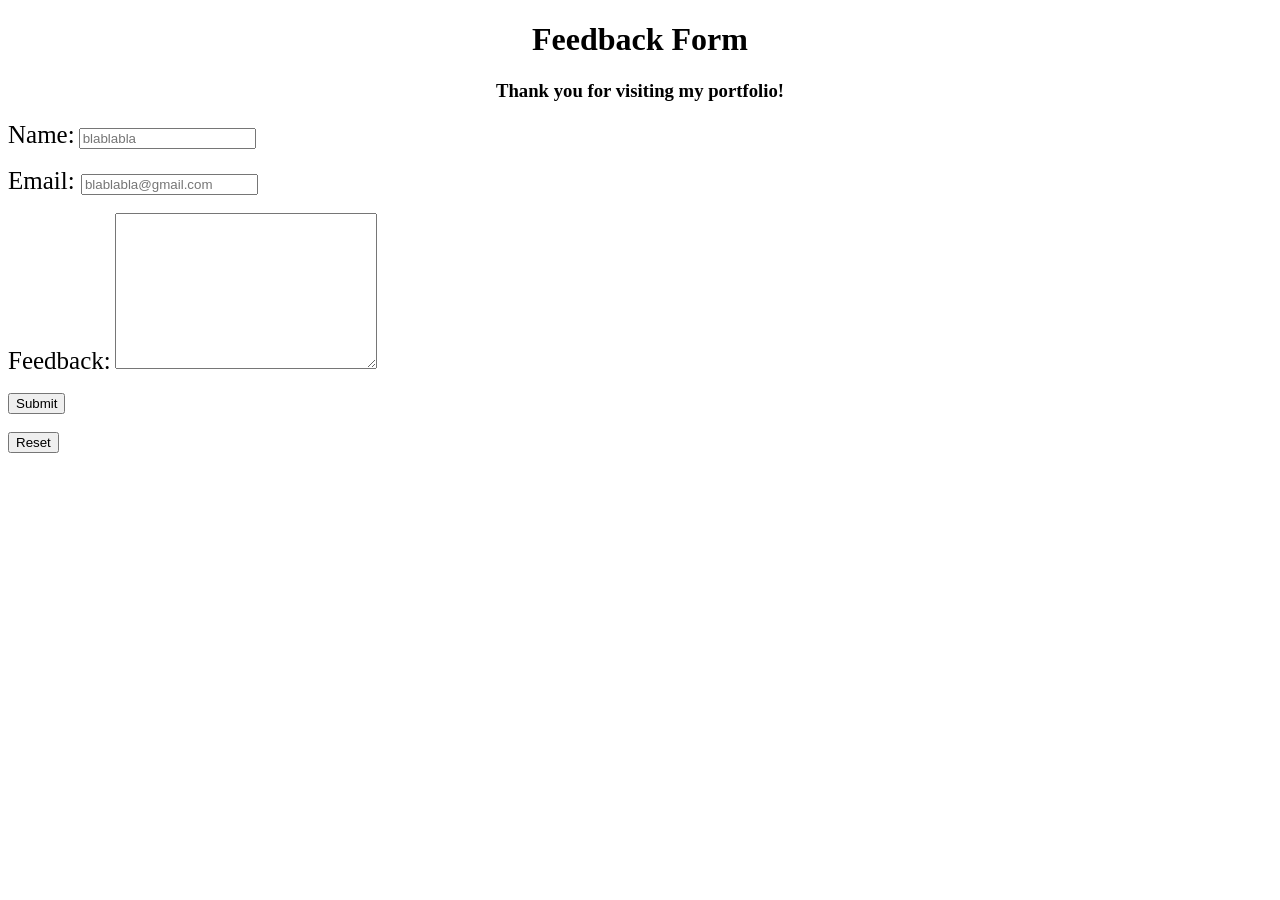
==== Projects/Html-portfolio -Day-3/feedback.html @ ed744be9 "initial commit" ====
<!DOCTYPE html>
<html lang="en">
<head>
    <meta charset="UTF-8">
    <meta name="viewport" content="width=device-width, initial-scale=1.0">
    <title>feedback</title>
</head>
<body>
    <header><h1 style="text-align: center;">Feedback Form</h1>
    <h3 style="text-align: center;">Thank you for visiting my portfolio!</h3>
    </header>
    <form action="Thankyou.html">
        <label style="font-size: 25px;" for="Name">Name:</label>
        <input type="text" id="Name" placeholder="blablabla" maxlength="20" required>
        <br><br>
        <label style="font-size: 25px;" for="Email">Email:
        </label>
        <input type="Email" id="Email" placeholder="blablabla@gmail.com" required>
<br><br>
        <label style="font-size: 25px;" for="Feedback">Feedback:</label>
        <textarea id="Feedback" rows="10" cols="30" required></textarea><br><br>
<input type="Submit"><br><br>
<input type="reset"><br>
    </form>
</body>
</html>
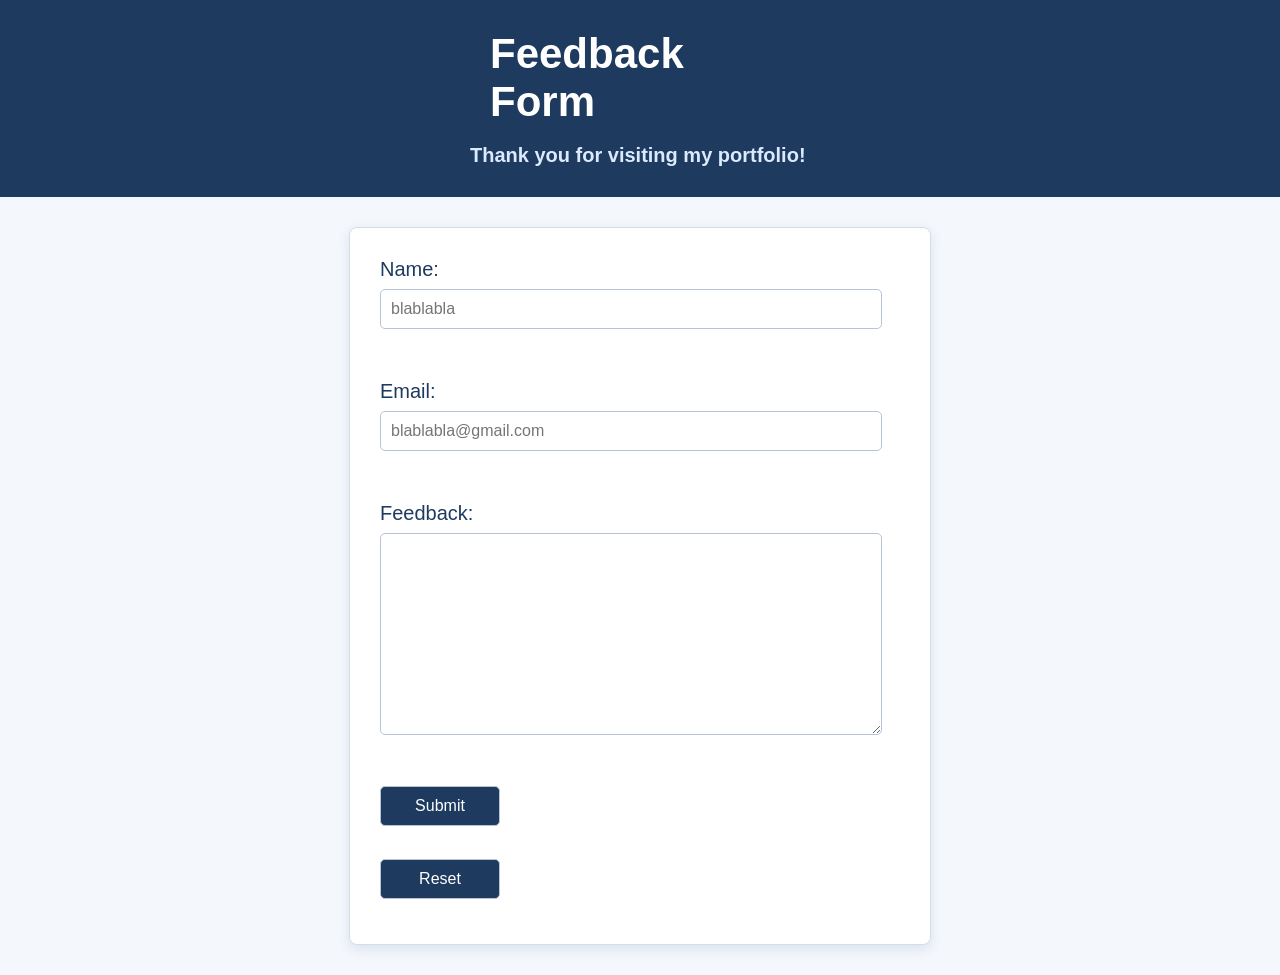
==== commit b49025e5: "Updated Day 4 & Day 5 Progress" ====
--- a/Projects/Html-portfolio -Day-3/feedback.html
+++ b/Projects/Html-portfolio -Day-3/feedback.html
@@ -4,23 +4,24 @@
     <meta charset="UTF-8">
     <meta name="viewport" content="width=device-width, initial-scale=1.0">
     <title>feedback</title>
+    <link rel="stylesheet" href="style.css">
 </head>
 <body>
-    <header><h1 style="text-align: center;">Feedback Form</h1>
-    <h3 style="text-align: center;">Thank you for visiting my portfolio!</h3>
+    <header><h1>Feedback Form</h1>
+    <h3>Thank you for visiting my portfolio!</h3>
     </header>
     <form action="Thankyou.html">
-        <label style="font-size: 25px;" for="Name">Name:</label>
+        <label for="Name">Name:</label>
         <input type="text" id="Name" placeholder="blablabla" maxlength="20" required>
         <br><br>
-        <label style="font-size: 25px;" for="Email">Email:
+        <label for="Email">Email:
         </label>
         <input type="Email" id="Email" placeholder="blablabla@gmail.com" required>
 <br><br>
-        <label style="font-size: 25px;" for="Feedback">Feedback:</label>
+        <label for="Feedback">Feedback:</label>
         <textarea id="Feedback" rows="10" cols="30" required></textarea><br><br>
 <input type="Submit"><br><br>
 <input type="reset"><br>
     </form>
 </body>
-</html>+</html>
--- a/Projects/Html-portfolio -Day-3/style.css
+++ b/Projects/Html-portfolio -Day-3/style.css
@@ -0,0 +1,241 @@
+body {
+    background-color: #f4f7fb;
+    color: #1f2937;
+    font-family: Arial, Helvetica, sans-serif;
+    margin: 0;
+    padding: 0;
+}
+
+header {
+    background-color: #1e3a5f;
+    color: white;
+    padding: 30px;
+}
+
+h1 {
+    font-size: 42px;
+    width: 300px;
+    margin: 0 auto 18px auto;
+}
+
+h3 {
+    color: #1e3a5f;
+    font-size: 24px;
+    margin: 25px 0 12px 0;
+}
+
+header h3 {
+    color: #dbeafe;
+    font-size: 20px;
+    width: 340px;
+    margin: 0 auto;
+}
+
+nav {
+    background-color: white;
+    width: 850px;
+    margin: 18px auto 0 auto;
+    padding: 12px 30px;
+    border: 1px solid #d6dde8;
+    border-radius: 8px;
+    box-shadow: 0 4px 12px #d9e2ef;
+}
+
+nav a {
+    display: inline-block;
+    background-color: #f4f7fb;
+    color: #1e3a5f;
+    font-size: 16px;
+    width: 150px;
+    margin: 0 8px;
+    padding: 10px 12px;
+    border: 1px solid #d6dde8;
+    border-radius: 6px;
+}
+
+main {
+    background-color: white;
+    width: 850px;
+    margin: 30px auto;
+    padding: 30px;
+    border: 1px solid #d6dde8;
+    border-radius: 8px;
+    box-shadow: 0 4px 12px #d9e2ef;
+}
+
+p {
+    font-size: 18px;
+    margin: 0 0 18px 0;
+}
+
+hr {
+    border: 0;
+    height: 1px;
+    background-color: #d6dde8;
+    margin: 24px 0;
+}
+
+dt {
+    font-size: 18px;
+    margin-top: 12px;
+}
+
+dd {
+    font-size: 17px;
+    margin-left: 25px;
+    margin-bottom: 8px;
+}
+
+ul,
+ol {
+    margin-top: 10px;
+    margin-bottom: 10px;
+    padding-left: 28px;
+    
+}
+
+li {
+    font-size: 17px;
+    margin-bottom: 8px;
+}
+
+.profile-photo {
+    display: block;
+    width: 110px;
+    height: 110px;
+    margin: 0 auto 18px auto;
+    border: 4px solid white;
+    border-radius: 60px;
+    box-shadow: 0 4px 12px #16304f;
+}
+
+.skill-list {
+    padding-left: 0;
+}
+
+.skill-list li {
+    display: inline-block;
+    background-color: #f4f7fb;
+    color: #1e3a5f;
+    width: 145px;
+    margin: 8px;
+    padding: 12px;
+    border: 1px solid #c8d3e3;
+    border-radius: 6px;
+}
+
+.project-list {
+    padding-left: 0;
+}
+
+.project-list li {
+    display: block;
+    background-color: #f8fafc;
+    margin: 16px 0;
+    padding: 20px;
+    border: 1px solid #d6dde8;
+    border-radius: 8px;
+}
+
+h4 {
+    color: #1e3a5f;
+    font-size: 20px;
+    margin: 0 0 12px 0;
+}
+
+.project-list p {
+    font-size: 16px;
+    margin: 0 0 10px 0;
+}
+
+.contact-section {
+    background-color: #f8fafc;
+    padding: 20px;
+    border: 1px solid #d6dde8;
+    border-radius: 8px;
+}
+
+.contact-section p {
+    font-size: 17px;
+    margin: 0 0 12px 0;
+}
+
+.contact-section a {
+    display: inline-block;
+    background-color: white;
+    width: 220px;
+    margin: 0 0 0 8px;
+    padding: 8px;
+    border: 1px solid #d6dde8;
+}
+
+footer {
+    background-color: #1e3a5f;
+    color: white;
+    padding: 25px;
+}
+
+footer p {
+    font-size: 16px;
+    width: 260px;
+    margin: 0 auto 18px auto;
+}
+
+a {
+    display: block;
+    background-color: white;
+    color: #1e3a5f;
+    font-size: 16px;
+    width: 150px;
+    margin: 0 auto;
+    padding: 10px 18px;
+    border: 1px solid white;
+    border-radius: 6px;
+}
+
+form {
+    background-color: white;
+    width: 520px;
+    margin: 30px auto;
+    padding: 30px;
+    border: 1px solid #d6dde8;
+    border-radius: 8px;
+    box-shadow: 0 4px 12px #d9e2ef;
+}
+
+label {
+    display: block;
+    color: #1e3a5f;
+    font-size: 20px;
+    margin-bottom: 8px;
+}
+
+input,
+textarea {
+    display: block;
+    width: 480px;
+    padding: 10px;
+    border: 1px solid #b8c4d6;
+    border-radius: 5px;
+    font-size: 16px;
+    font-family: Arial, Helvetica, sans-serif;
+    margin-bottom: 15px;
+}
+
+input[type="submit"],
+input[type="reset"] {
+    display: inline-block;
+    width: 120px;
+    background-color: #1e3a5f;
+    color: white;
+    margin-right: 10px;
+}
+
+img {
+    display: block;
+    width: 850px;
+    height: auto;
+    margin: 30px auto;
+    border-radius: 8px;
+    box-shadow: 0 4px 12px #d9e2ef;
+}
